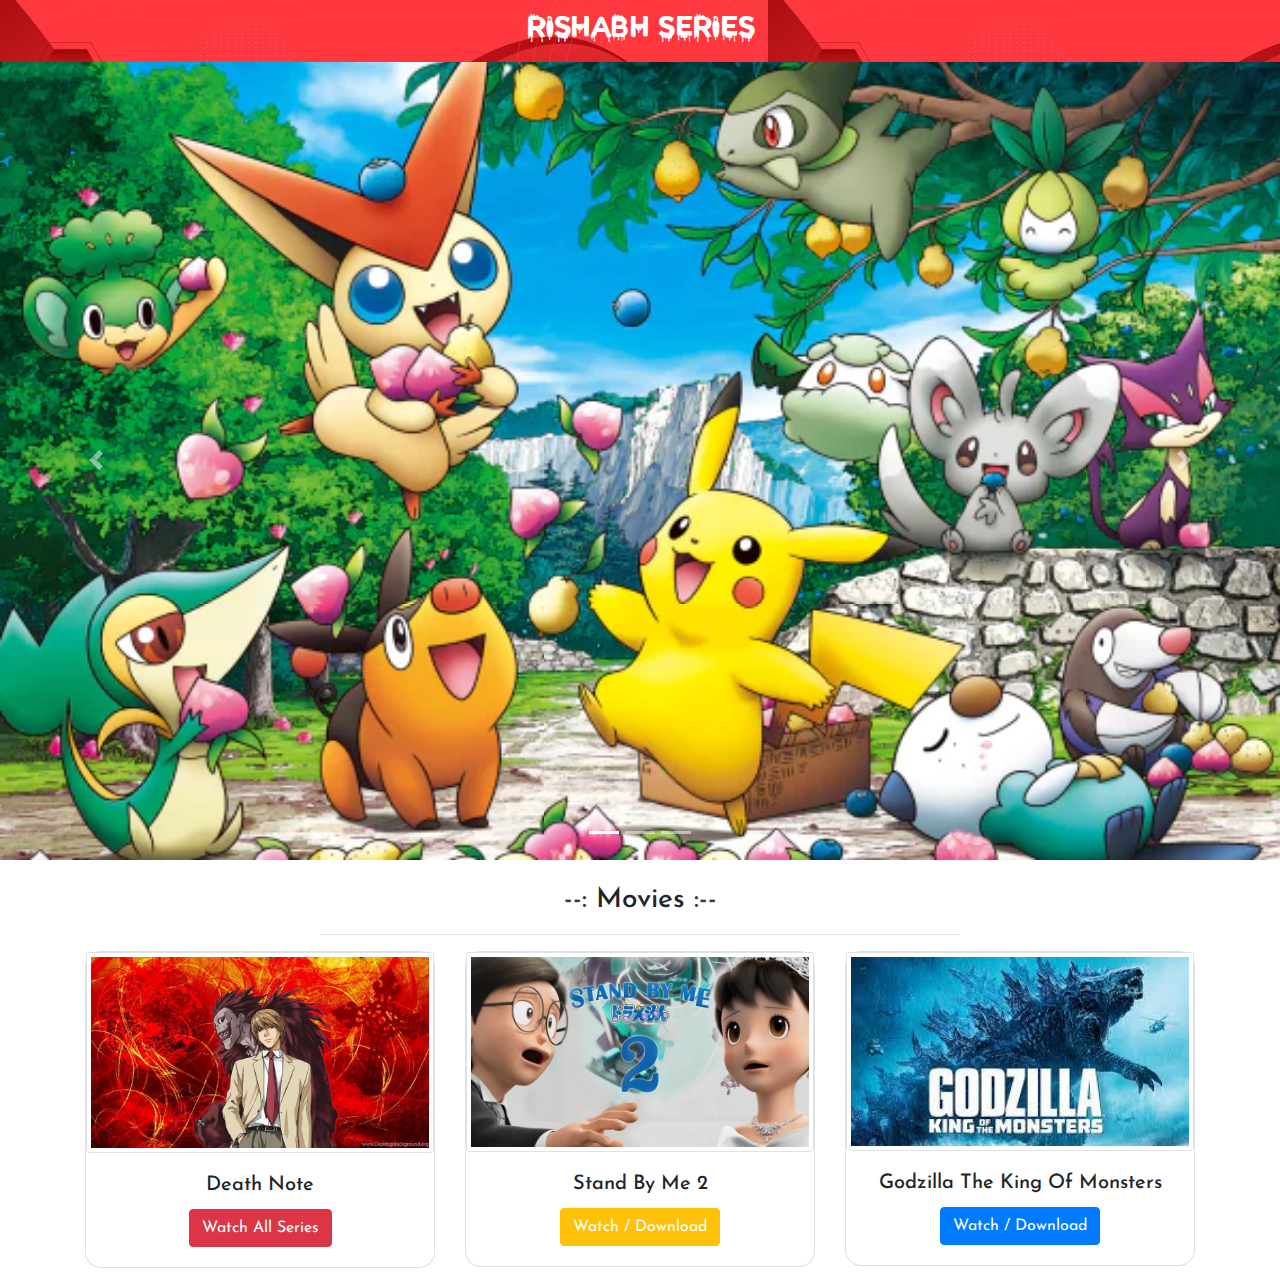
==== index.html @ d8ef7168 "rk" ====
<!DOCTYPE html>
<html lang="en">
  <head>
    <title>Rishabh Series</title>
    <meta charset="utf-8">
    <meta name="viewport" content="width=device-width, initial-scale=1">
    <link rel="stylesheet" href="https://maxcdn.bootstrapcdn.com/bootstrap/4.5.2/css/bootstrap.min.css">
    <link rel="stylesheet" type="text/css" href="style.css">
    <link rel="apple-touch-icon" sizes="180x180" href="favicon/apple-touch-icon.png">
    <link rel="icon" type="image/png" sizes="32x32" href="favicon/favicon-32x32.png">
    <link rel="icon" type="image/png" sizes="16x16" href="favicon/favicon-16x16.png">
    <link rel="manifest" href="favicon/site.webmanifest">
    <link rel="preconnect" href="https://fonts.gstatic.com">
    <link href="https://fonts.googleapis.com/css2?family=Josefin+Sans:wght@600&display=swap" rel="stylesheet">
    
  </head>
  <body>
    <div class="navrk text-center text-white pb-0 p-2 fixed-top mb-0"><h3 class="mt-1" style="font-family: 'rishabh';">RISHABH SERIES</h3></div>
    <div id="carouselExampleControls" class="carousel slide" data-ride="carousel">
      <ol class="carousel-indicators">
        <li data-target="#carouselExampleIndicators" data-slide-to="0" class="active"></li>
        <li data-target="#carouselExampleIndicators" data-slide-to="1"></li>
        <li data-target="#carouselExampleIndicators" data-slide-to="2"></li>
      </ol>
      <div class="carousel-inner">
        <div class="carousel-item active">
          <img class="d-block" src="Images/01.jpg" alt="First slide">
        </div>
        <div class="carousel-item">
          <img class="d-block" src="Images/02.jpg" alt="Second slide">
        </div>
        <div class="carousel-item">
          <img class="d-block" src="Images/03.jpg" alt="Third slide">
        </div>
        <div class="carousel-item">
          <img class="d-block" src="Images/04.jpg" alt="Third slide">
        </div>
      </div>
      <a class="carousel-control-prev" href="#carouselExampleControls" role="button" data-slide="prev">
        <span class="carousel-control-prev-icon" aria-hidden="true"></span>
        <span class="sr-only">Previous</span>
      </a>
      <a class="carousel-control-next" href="#carouselExampleControls" role="button" data-slide="next">
        <span class="carousel-control-next-icon" aria-hidden="true"></span>
        <span class="sr-only">Next</span>
      </a>
    </div>
    <h3 class="text-center mt-4" ><span class="text-dark">--:</span> Movies <span class="text-dark">:--</span></h3>
    <hr class="w-50 text-secondary mx-auto">
    <!--  movies -->
    <div class="container mt-3 text-center ">
      <div class="row">
        <div class="col-lg-4 col-md-4 col-12 mb-3">
          <div class="card">
            <img class="card-img-top img-thumbnail" src="Images/deathnote.jpg" alt="Card image cap">
            <div class="card-body">
              <h5 class="card-title">Death Note</h5>
              <a href="deathnote.html" class="btn btn-danger">Watch All Series</a>
            </div>
          </div>
        </div>
        <div class="col-lg-4 col-md-4 col-12 mb-3">
          <div class="card ">
            <img class="card-img-top img-thumbnail" src="Images/doremon.jpg" alt="Card image cap">
            <div class="card-body">
              <h5 class="card-title">Stand By Me 2</h5>
              <a href="https://drive.google.com/file/d/1iKpcgh0hq-SIcDym8gtSm8tv98PV8wuW/view?usp=sharing" class="btn btn-warning text-white">Watch / Download</a>
            </div>
          </div>
        </div>
        <div class="col-lg-4 col-md-4 col-12 mb-3">
          <div class="card ">
            <img class="card-img-top img-thumbnail" src="Images/godzilla.jpg" alt="Card image cap">
            <div class="card-body">
              <h5 class="card-title">Godzilla The King Of Monsters</h5>
                  <a href="https://drive.google.com/file/d/1dN7kTy6A6SWJFQphw6PuMSTjZnItQ4pc/view?usp=sharing" class="btn btn-primary text-white">Watch / Download</a>

            </div>
          </div>
        </div>
        
        
      </div>
    </div>
    <script src="https://ajax.googleapis.com/ajax/libs/jquery/3.5.1/jquery.min.js"></script>
    <script src="https://cdnjs.cloudflare.com/ajax/libs/popper.js/1.16.0/umd/popper.min.js"></script>
    <script src="https://maxcdn.bootstrapcdn.com/bootstrap/4.5.2/js/bootstrap.min.js"></script>
  </body>
</html>
---- style.css ----
*{
	margin: 0;
	padding: 0;
	font-family: 'Josefin Sans', sans-serif;


}
body{

 
}

.navrk{
	background-image: url('Images/navbar.jpg');
	font-family: 'rishabh';
	
  border:none !important ;
}
@font-face{
	font-family: 'rishabh';
	src: url('Font/hallow.ttf');
}




.carousel-item img{
	width: 100%;
	height: 100%;
}



.carousel{
  margin-top: 60px;
}

.card{
 
  border-radius: 16px !important;
}

.death{
	background-image: url('Images/deathnotebg.jpg');
	width: 100% !important;
	height: 100% !important;
	margin-top: 50px;
	padding: 100px;
}

.bg-pink{
	background-color: #e05822;
}

.bg-red{
	background-color: #22e081;
}

.bg-purple{
	background-color: #7f26de;
}

.bg-heart{
	background-color: #eb1761;
}
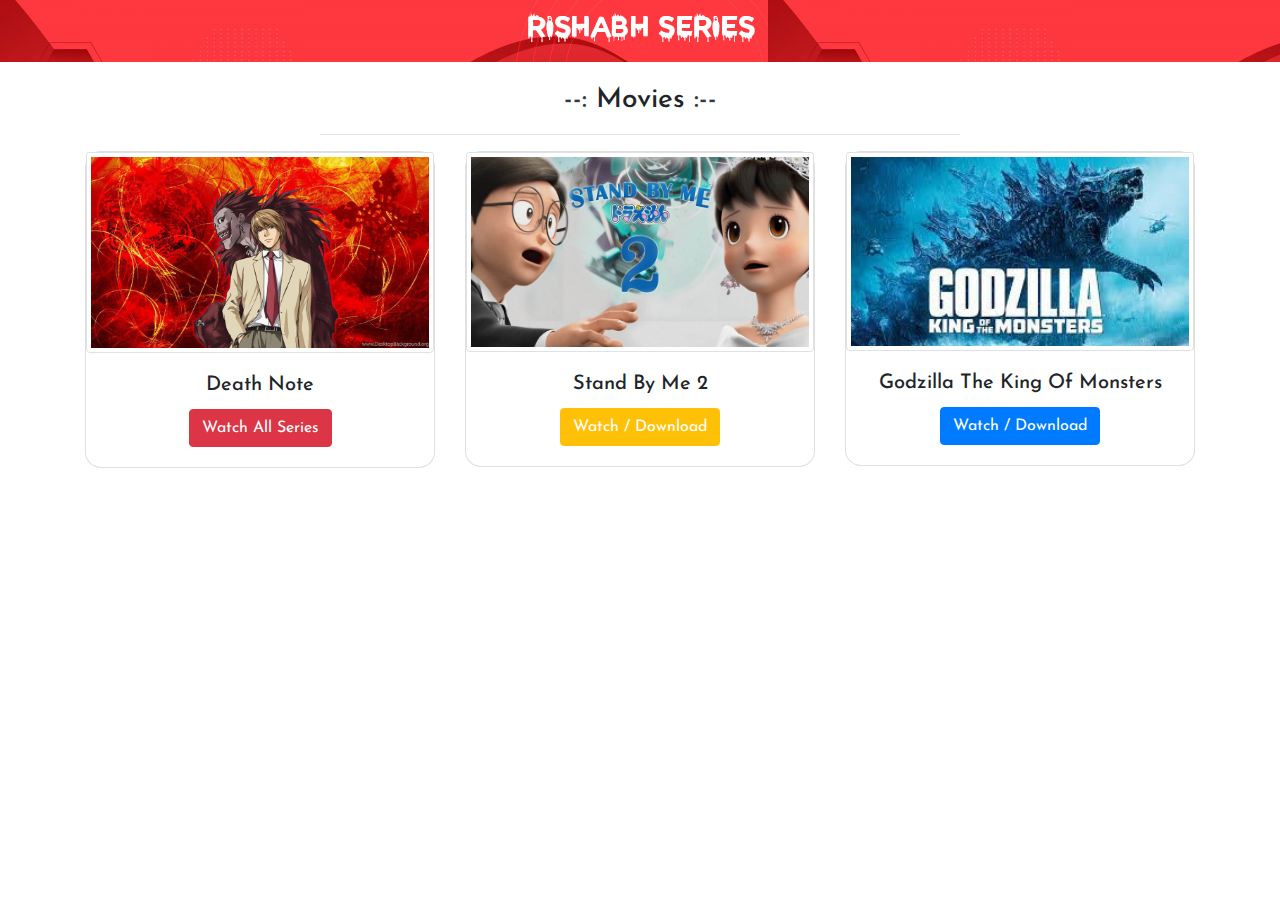
==== commit faae08ce: "Update index.html" ====
--- a/index.html
+++ b/index.html
@@ -4,6 +4,7 @@
     <title>Rishabh Series</title>
     <meta charset="utf-8">
     <meta name="viewport" content="width=device-width, initial-scale=1">
+    <meta name="keywords" content="rishabhkanojia, rishabh kanojia, Kanojia rishabh, Rishabhkanojia, RishabhK, RK, Rk rishabh, Rkrishabh, rkrishabh, Rishabh Kanojia, Rishabh Website, rishabh kanojia tk, rishabhkanojia.com, iamrishabh, imrishabh">
     <link rel="stylesheet" href="https://maxcdn.bootstrapcdn.com/bootstrap/4.5.2/css/bootstrap.min.css">
     <link rel="stylesheet" type="text/css" href="style.css">
     <link rel="apple-touch-icon" sizes="180x180" href="favicon/apple-touch-icon.png">
@@ -86,4 +87,4 @@
     <script src="https://cdnjs.cloudflare.com/ajax/libs/popper.js/1.16.0/umd/popper.min.js"></script>
     <script src="https://maxcdn.bootstrapcdn.com/bootstrap/4.5.2/js/bootstrap.min.js"></script>
   </body>
-</html>+</html>
--- a/style.css
+++ b/style.css
@@ -64,3 +64,9 @@
 	background-color: #eb1761;
 }
 
+@media(min-width: 992px){
+	.carousel-item img{
+	display: none !important;
+}
+}
+
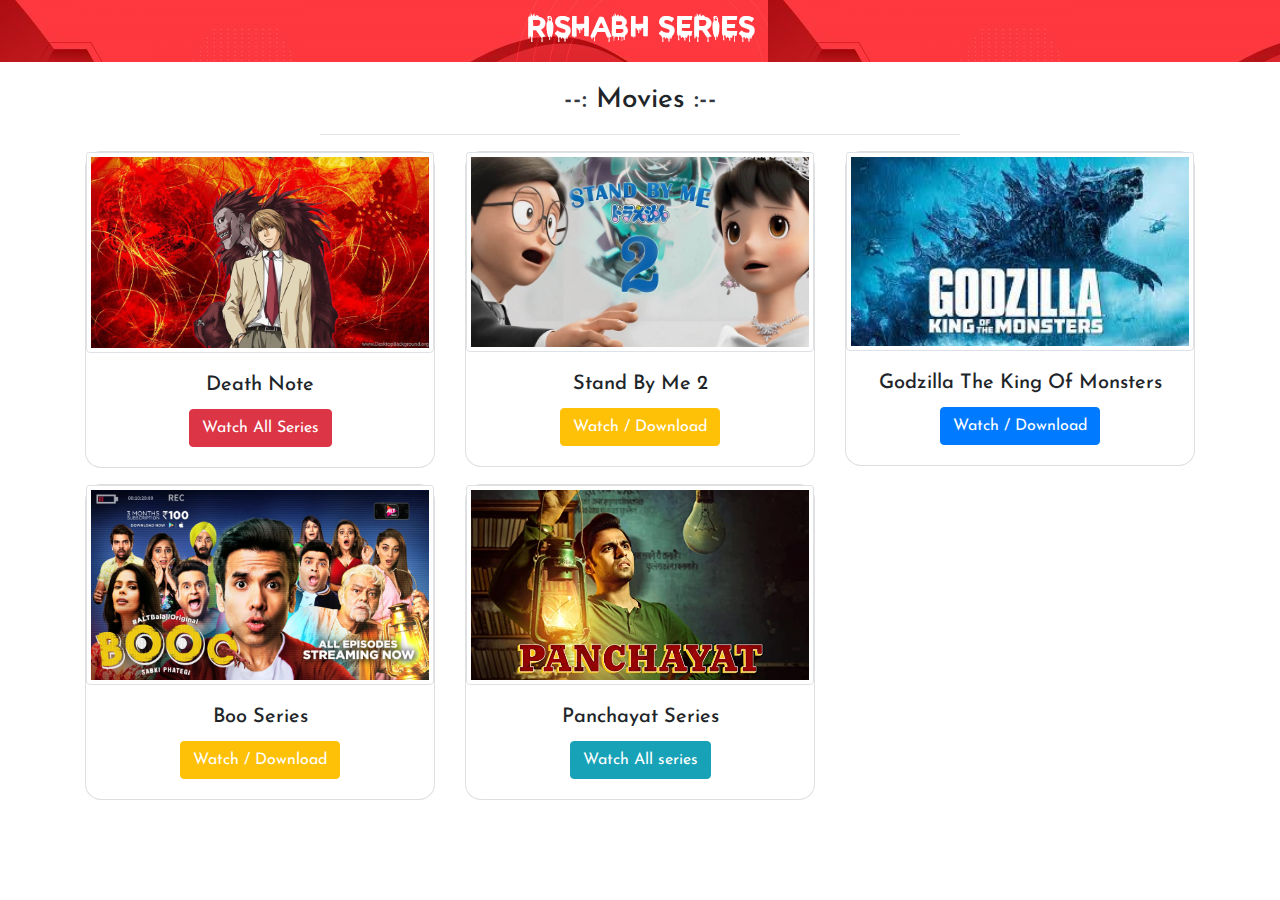
==== commit 798490e3: "Update index.html" ====
--- a/index.html
+++ b/index.html
@@ -6,6 +6,7 @@
     <meta name="viewport" content="width=device-width, initial-scale=1">
     <meta name="keywords" content="rishabhkanojia, rishabh kanojia, Kanojia rishabh, Rishabhkanojia, RishabhK, RK, Rk rishabh, Rkrishabh, rkrishabh, Rishabh Kanojia, Rishabh Website, rishabh kanojia tk, rishabhkanojia.com, iamrishabh, imrishabh">
     <link rel="stylesheet" href="https://maxcdn.bootstrapcdn.com/bootstrap/4.5.2/css/bootstrap.min.css">
+    <meta name="google-site-verification" content="loSoTokVmadSnVYNYdSfW1JB-f_EBalgcmXXCPslx-M" />
     <link rel="stylesheet" type="text/css" href="style.css">
     <link rel="apple-touch-icon" sizes="180x180" href="favicon/apple-touch-icon.png">
     <link rel="icon" type="image/png" sizes="32x32" href="favicon/favicon-32x32.png">
@@ -79,7 +80,24 @@
             </div>
           </div>
         </div>
-        
+         <div class="col-lg-4 col-md-4 col-12 mb-3">
+          <div class="card ">
+            <img class="card-img-top img-thumbnail" src="Images/boo.jpg" alt="Card image cap">
+            <div class="card-body">
+              <h5 class="card-title">Boo Series</h5>
+              <a href="https://drive.google.com/file/d/1EfahMcpe1L0TSS2G2mLJ93gTIAyA7SV3/view?usp=sharing" class="btn btn-warning text-white">Watch / Download</a>
+            </div>
+          </div>
+        </div>
+         <div class="col-lg-4 col-md-4 col-12 mb-3">
+          <div class="card ">
+            <img class="card-img-top img-thumbnail" src="Images/pan.jpg" alt="Card image cap">
+            <div class="card-body">
+              <h5 class="card-title">Panchayat Series</h5>
+              <a href="panchayt.html" class="btn btn-info text-white">Watch All series</a>
+            </div>
+          </div>
+        </div>
         
       </div>
     </div>
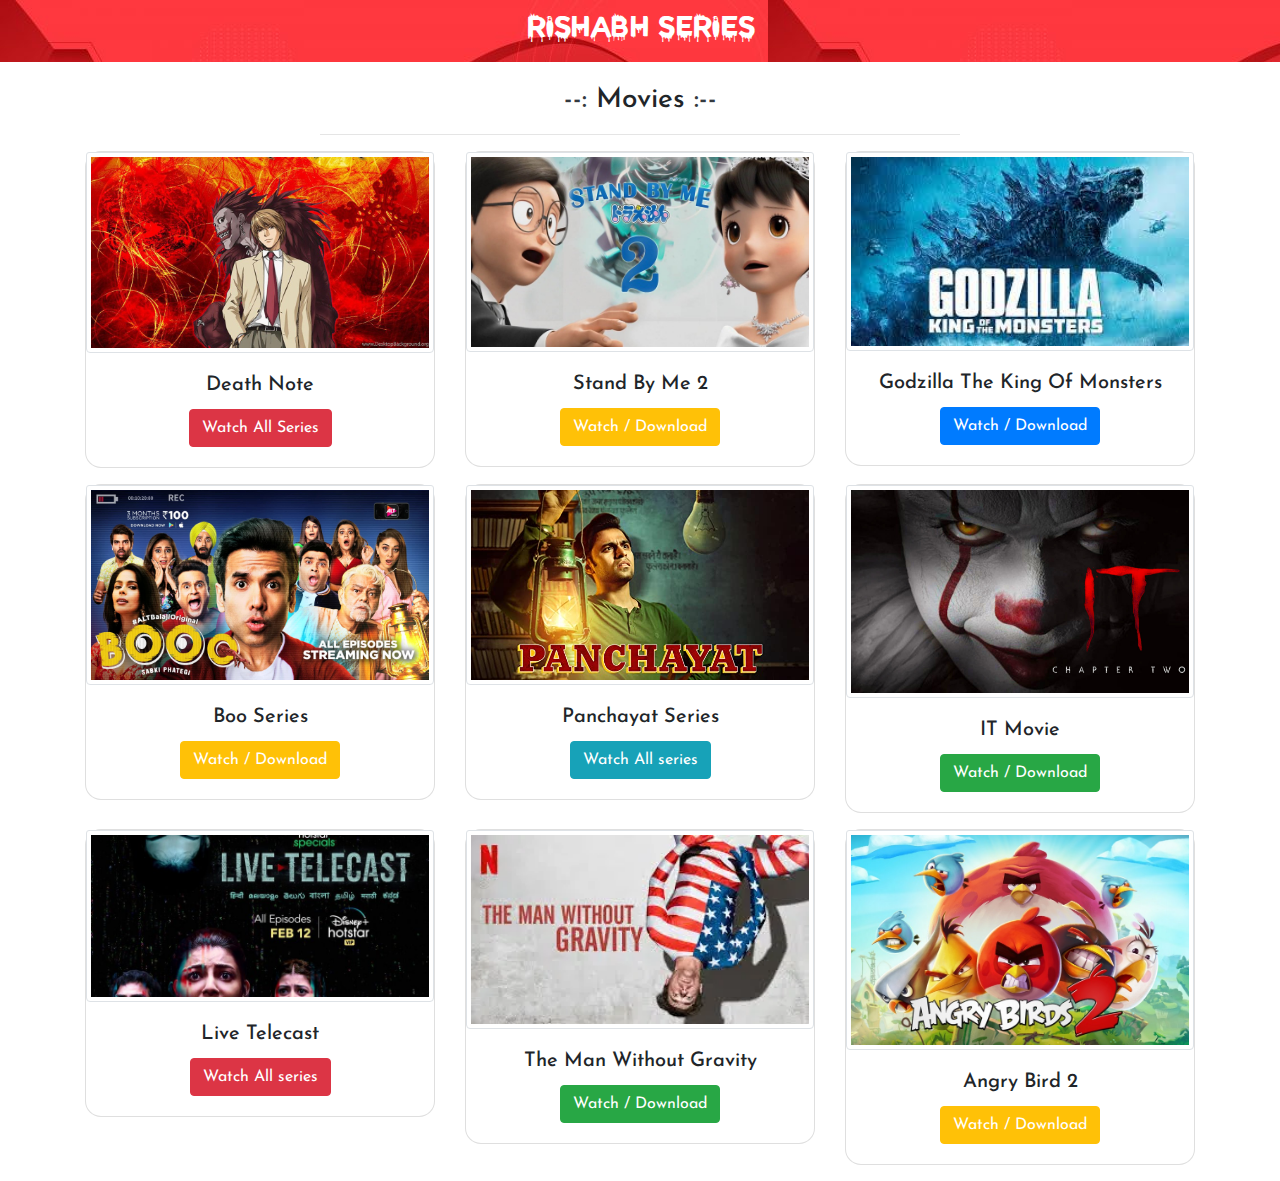
==== commit 54d08b25: "Update index.html" ====
--- a/index.html
+++ b/index.html
@@ -99,6 +99,42 @@
           </div>
         </div>
         
+         <div class="col-lg-4 col-md-4 col-12 mb-3">
+          <div class="card ">
+            <img class="card-img-top img-thumbnail" src="Images/it.jpg" alt="Card image cap">
+            <div class="card-body">
+              <h5 class="card-title">IT Movie</h5>
+              <a href="https://drive.google.com/file/d/1K-jOVi_TRuxPC4C9NWF6-BdtxdGlhHZG/view?usp=sharing" class="btn btn-success text-white">Watch / Download</a>
+            </div>
+          </div>
+        </div>
+         <div class="col-lg-4 col-md-4 col-12 mb-3">
+          <div class="card ">
+            <img class="card-img-top img-thumbnail" src="Images/live telecast.jpg" alt="Card image cap">
+            <div class="card-body">
+              <h5 class="card-title">Live Telecast</h5>
+              <a href="live.html" class="btn btn-danger text-white">Watch All series</a>
+            </div>
+          </div>
+        </div>
+         <div class="col-lg-4 col-md-4 col-12 mb-3">
+          <div class="card ">
+            <img class="card-img-top img-thumbnail" src="Images/gravity.jpg" alt="Card image cap">
+            <div class="card-body">
+              <h5 class="card-title">The Man Without Gravity</h5>
+              <a href="https://drive.google.com/file/d/1UEecq46shwTU7s4hvKn6PMMDhHFR5KUt/view?usp=sharing" class="btn btn-success text-white">Watch / Download</a>
+            </div>
+          </div>
+        </div>
+         <div class="col-lg-4 col-md-4 col-12 mb-3">
+          <div class="card ">
+            <img class="card-img-top img-thumbnail" src="Images/angry.jpg" alt="Card image cap">
+            <div class="card-body">
+              <h5 class="card-title">Angry Bird 2</h5>
+              <a href="https://drive.google.com/file/d/1Kqr3ZekymKc1S5MP5nFvuPcqNjjFO7R6/view?usp=sharing" class="btn btn-warning text-white">Watch / Download</a>
+            </div>
+          </div>
+        </div>
       </div>
     </div>
     <script src="https://ajax.googleapis.com/ajax/libs/jquery/3.5.1/jquery.min.js"></script>
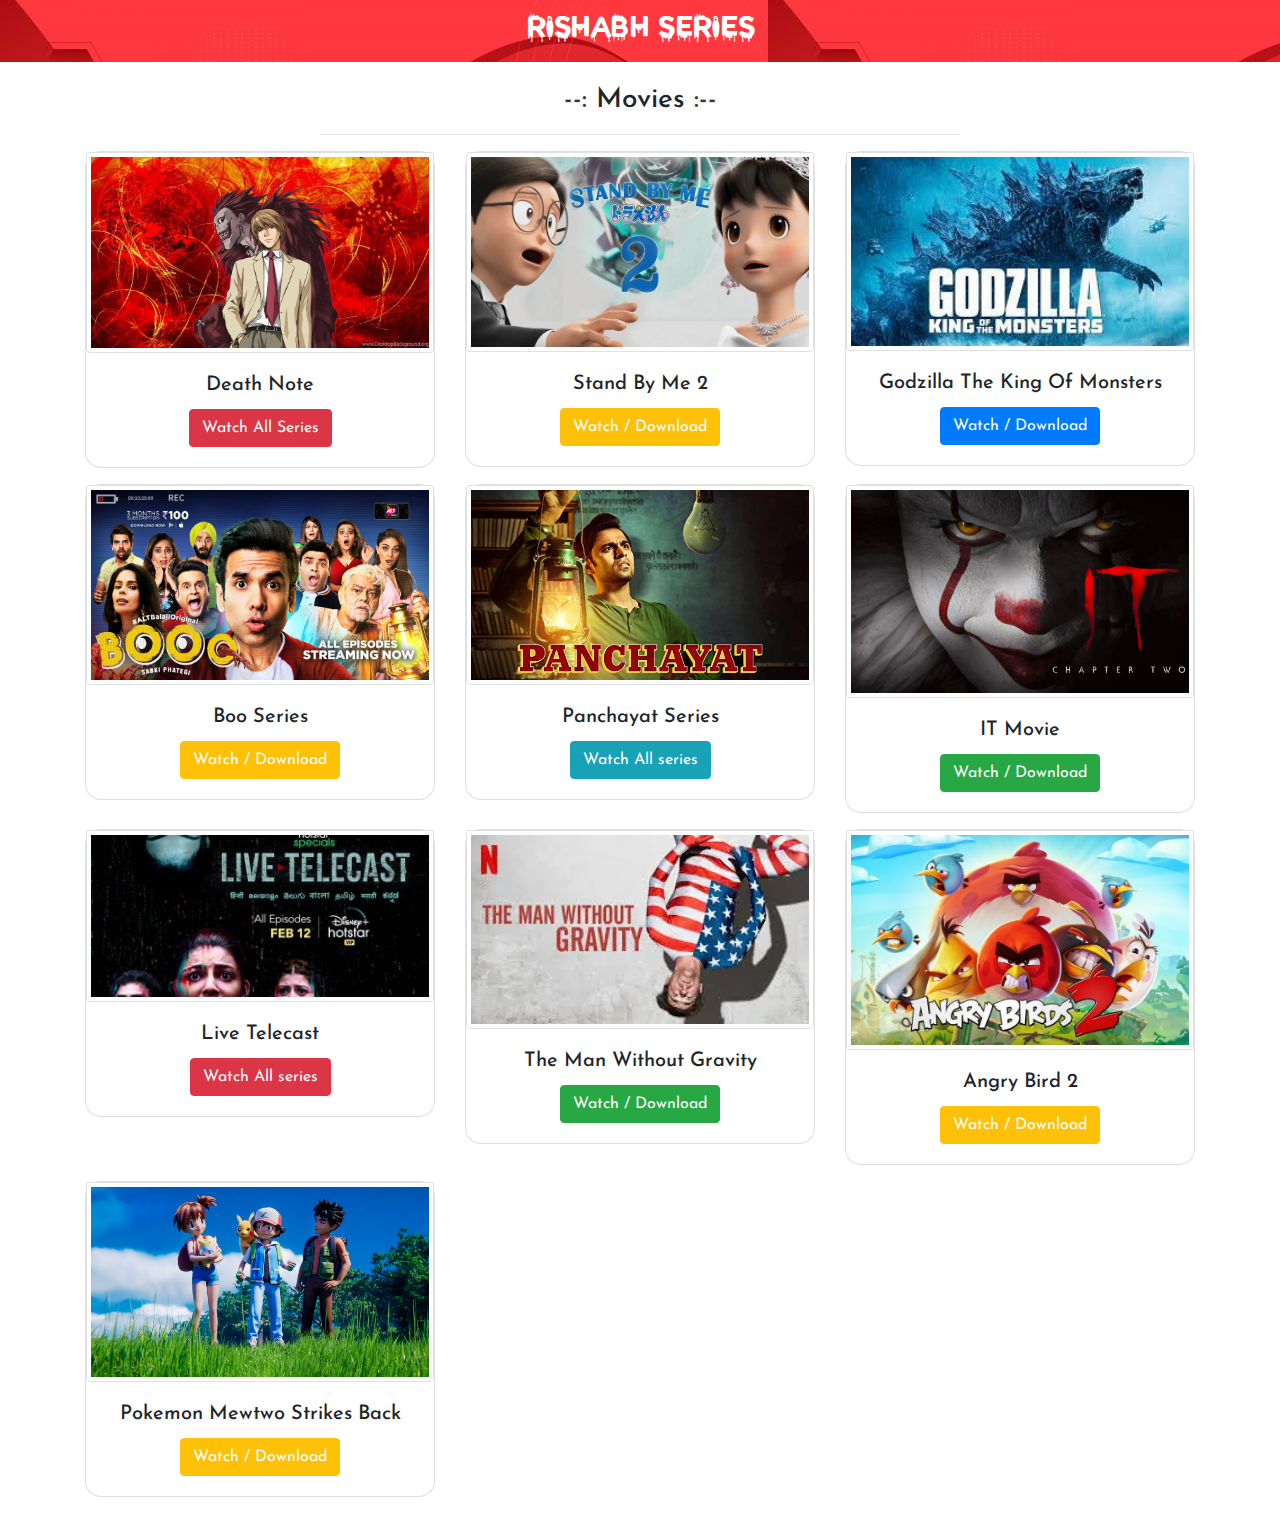
==== commit 4975187f: "Update index.html" ====
--- a/index.html
+++ b/index.html
@@ -135,6 +135,18 @@
             </div>
           </div>
         </div>
+        
+        <div class="col-lg-4 col-md-4 col-12 mb-3">
+          <div class="card ">
+            <img class="card-img-top img-thumbnail" src="Images/pokemon.jpg" alt="Card image cap">
+            <div class="card-body">
+              <h5 class="card-title">Pokemon Mewtwo Strikes Back</h5>
+              <a href="https://drive.google.com/file/d/1Fq6GMEkS-oXxOeIQePYfDqBYri2GY7HG/view?usp=sharing" class="btn btn-warning text-white">Watch / Download</a>
+            </div>
+          </div>
+        </div>
+        
+        
       </div>
     </div>
     <script src="https://ajax.googleapis.com/ajax/libs/jquery/3.5.1/jquery.min.js"></script>
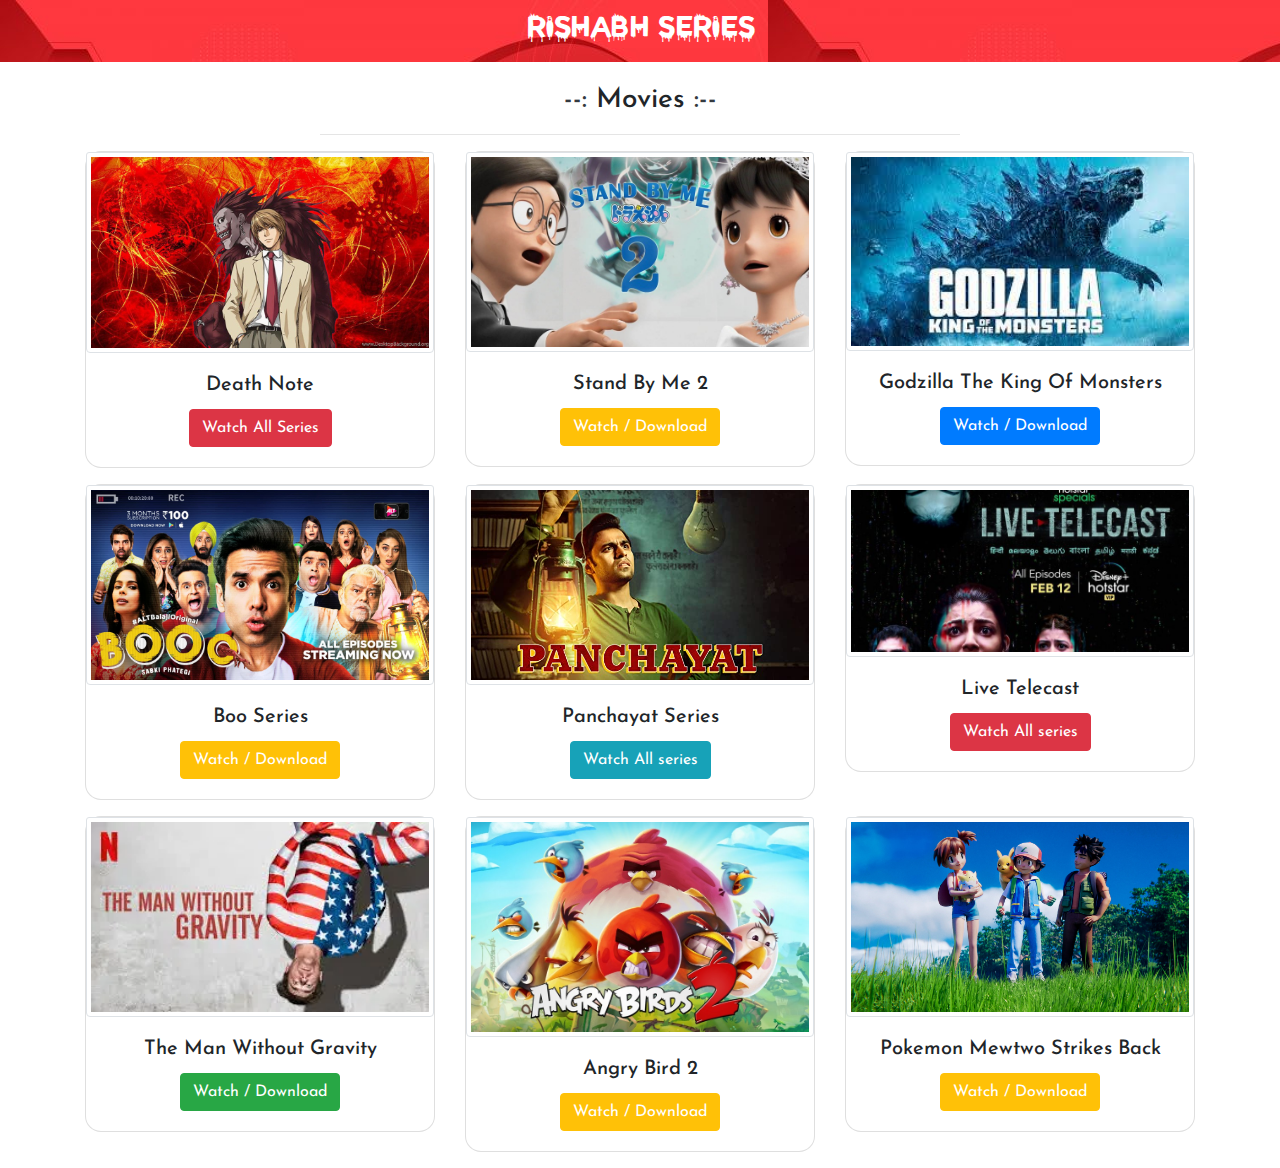
==== commit 25d153dc: "Update index.html" ====
--- a/index.html
+++ b/index.html
@@ -99,7 +99,7 @@
           </div>
         </div>
         
-         <div class="col-lg-4 col-md-4 col-12 mb-3">
+<!--          <div class="col-lg-4 col-md-4 col-12 mb-3">
           <div class="card ">
             <img class="card-img-top img-thumbnail" src="Images/it.jpg" alt="Card image cap">
             <div class="card-body">
@@ -107,7 +107,7 @@
               <a href="https://drive.google.com/file/d/1K-jOVi_TRuxPC4C9NWF6-BdtxdGlhHZG/view?usp=sharing" class="btn btn-success text-white">Watch / Download</a>
             </div>
           </div>
-        </div>
+        </div> -->
          <div class="col-lg-4 col-md-4 col-12 mb-3">
           <div class="card ">
             <img class="card-img-top img-thumbnail" src="Images/live telecast.jpg" alt="Card image cap">
